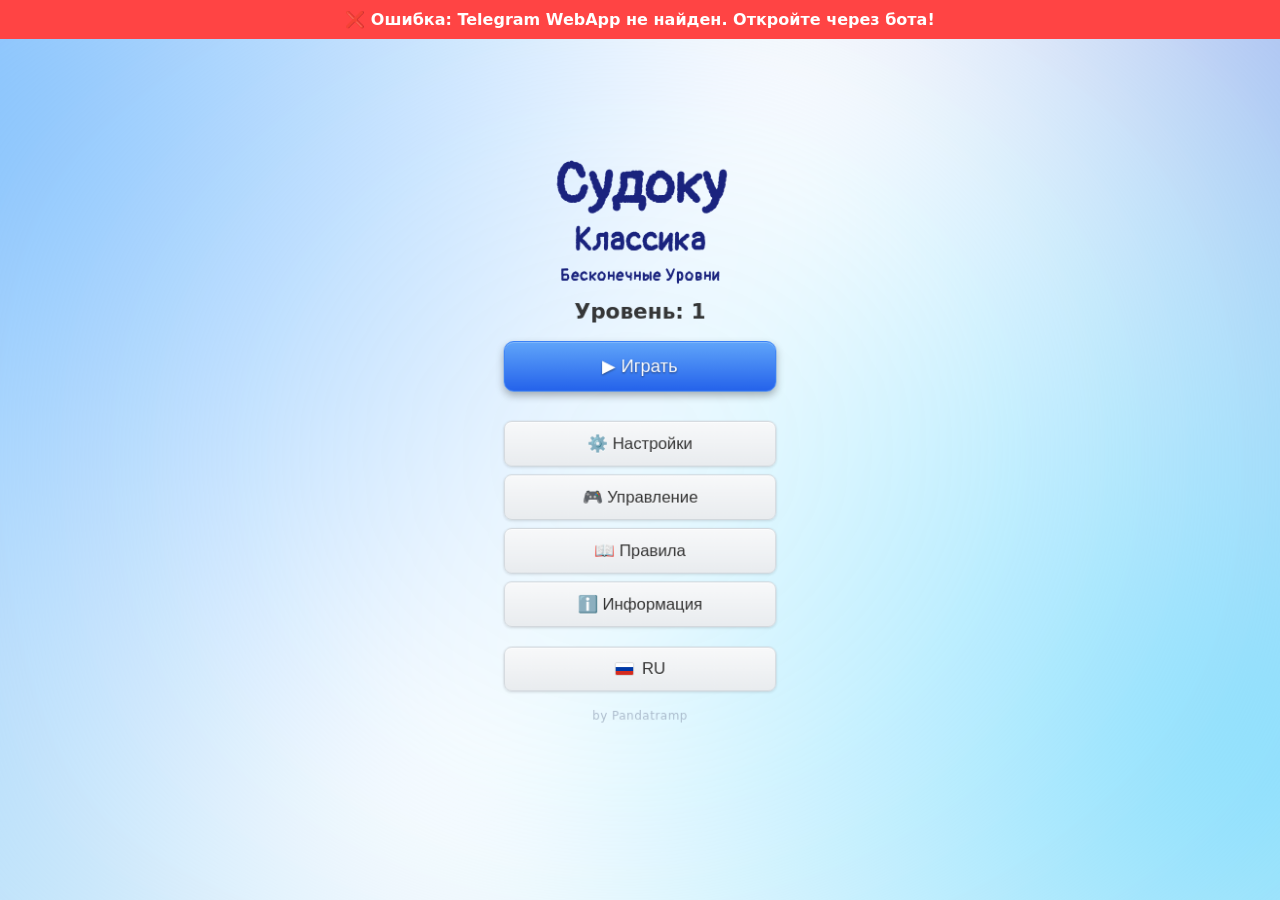
==== index.html @ 71ef5b9f "Фикс инвойса через дс5" ====
<!DOCTYPE html>
<html lang="ru">
<head>
    <meta charset="UTF-8">
    <meta name="viewport" content="width=device-width, initial-scale=1.0, maximum-scale=1.0, user-scalable=no, viewport-fit=cover">
    <meta name="description" content="Sudoku Game">
    <title>Судоку</title>
    <script src="https://telegram.org/js/telegram-web-app.js"></script>
    <script>
        (function() {
            try {
                const saved = localStorage.getItem('sudoku_settings');
                if (saved) {
                    const settings = JSON.parse(saved);
                    if (settings.darkTheme) document.body.classList.add('dark-theme');
                }
            } catch(e) {}
        })();
    </script>
    <link rel="manifest" href="manifest.json">
    <link rel="stylesheet" href="style.css">
    <link href="https://fonts.googleapis.com/css2?family=Pangolin&display=swap" rel="stylesheet">
</head>
<body>
    <script>
  // Простая проверка при загрузке
  setTimeout(function() {
    const hasWebApp = window.Telegram && window.Telegram.WebApp;
    const userId = hasWebApp ? window.Telegram.WebApp.initDataUnsafe?.user?.id : null;
    
    // Показываем статус вверху экрана
    const status = document.createElement('div');
    status.style.cssText = `
      position: fixed;
      top: 0;
      left: 0;
      right: 0;
      background: ${userId ? '#00cc44' : '#ff4444'};
      color: white;
      padding: 10px;
      text-align: center;
      z-index: 999999;
      font-weight: bold;
      font-size: 16px;
    `;
    status.textContent = userId 
      ? `✅ Telegram WebApp работает! ID: ${userId}` 
      : '❌ Ошибка: Telegram WebApp не найден. Откройте через бота!';
    document.body.appendChild(status);
    
    // Через 5 секунд убираем
    setTimeout(() => { status.style.display = 'none'; }, 5000);
  }, 1000);
</script>
    <div id="app">
        <div id="menu" class="screen hidden">
            <h1 data-i18n="menuTitle">Судоку</h1>
            <div class="subtitle" data-i18n="menuSubtitle">Классика</div>
            <span class="subtitle2" data-i18n="menuSubtitle2">Бесконечные уровни</span>
            <div class="menu-level-display">
                <span id="i18n-level-prefix" data-i18n="levelPrefix">Уровень:</span> <span id="menu-level">1</span>
            </div>
            <button id="btn-play" class="menu-primary-btn" data-i18n="btnPlay">▶ Играть</button>
            <button id="btn-continue-save" class="menu-primary-btn hidden" data-i18n="btnContinue">▶ Продолжить</button>
            <div class="menu-utils">
                <button id="btn-settings" class="secondary-btn" data-i18n="btnSettings">⚙️ Настройки</button>
                <button id="btn-controls" class="secondary-btn" data-i18n="btnControls">🎮 Управление</button>
                <button id="btn-rules" class="secondary-btn" data-i18n="btnRules">📖 Правила</button>
                <button id="btn-info" class="secondary-btn" data-i18n="btnInfo">ℹ️ Информация</button>
            </div>
            <button id="btn-lang-toggle" class="lang-btn"><span class="flag-icon">🇷🇺</span> RU</button>
            <div class="footer-credit">by Pandatramp</div>
        </div>

        <div id="game" class="screen hidden">
            <div class="top-bar">
                <div class="level-stats"><span>⏱ <span id="timer">00:00</span></span></div>
                <div class="level-display"><span data-i18n="levelPrefix">Уровень:</span> <span id="level-num">1</span></div>
                <button id="btn-home" class="icon-btn">☰</button>
            </div>
            <div class="game-area">
                <div id="board-container"><div id="board" class="board"></div></div>
            </div>
            <div class="controls-area">
                <div id="numpad" class="numpad">
                    <button data-num="1">1</button><button data-num="2">2</button><button data-num="3">3</button>
                    <button data-num="4">4</button><button data-num="5">5</button><button data-num="6">6</button>
                    <button data-num="7">7</button><button data-num="8">8</button><button data-num="9">9</button>
                    <button class="btn-erase" data-num="0"><img src="images/Eraser.png" alt="Erase"></button>
                </div>
                <div class="bottom-actions">
                    <button id="btn-notes" class="secondary-btn toggle-btn">📝 <span data-i18n="notesLabel">Заметки</span></button>
                    <button id="btn-hint" class="secondary-btn">💡 <span data-i18n="hintLabel">Помощь</span><span class="hint-counter-wrapper"> (<span id="hint-counter">3</span>)</span></button>
                    <button id="btn-undo" class="secondary-btn">↩️ <span data-i18n="undoLabel">Отмена</span></button>
                </div>
            </div>
        </div>

        <div id="win-screen" class="screen overlay hidden">
            <div class="modal">
                <div class="win-header"><div class="win-emoji">🎉</div><h2 data-i18n="winTitle">Уровень пройден!</h2></div>
                <p><span data-i18n="winTime">Время:</span> <span id="win-time">00:00</span></p>
                <button id="btn-next" class="primary-btn" style="width:100%" data-i18n="winNext">Следующий уровень</button>
            </div>
        </div>

        <div id="pause-modal" class="modal-overlay overlay hidden">
            <div class="pause-menu slide-in">
                <h2 data-i18n="pauseTitle">Пауза</h2>
                <button id="btn-continue" class="primary-btn" data-i18n="pauseContinue">▶ Продолжить</button>
                <button id="btn-restart" class="secondary-btn" data-i18n="pauseRestart">🔄 Перезагрузить уровень</button>
                <div class="pause-divider"></div>
                <button id="btn-settings-pause" class="secondary-btn" data-i18n="pauseSettings">⚙️ Настройки</button>
                <button id="btn-controls-pause" class="secondary-btn" data-i18n="pauseControls">🎮 Управление</button>
                <button id="btn-rules-pause" class="secondary-btn" data-i18n="pauseRules">📖 Правила</button>
                <button id="btn-info-pause" class="secondary-btn" data-i18n="pauseInfo">ℹ️ Информация</button>
                <div class="pause-divider"></div>
                <button id="btn-exit-menu" class="secondary-btn" data-i18n="pauseExit">🚪 На стартовый экран</button>
            </div>
        </div>

        <div id="settings-modal" class="modal-overlay overlay hidden">
            <div class="pause-menu slide-in">
                <h2 data-i18n="settingsTitle">⚙️ Настройки</h2>
                <div class="setting-item"><span class="setting-label" data-i18n="settingMusic">🎵 Музыка</span><label class="toggle-switch"><input type="checkbox" id="toggle-music" checked><span class="slider"></span></label></div>
                <div class="volume-row"><input type="range" id="volume-slider" min="0" max="1" step="0.1" value="0.5"></div>
                <div class="setting-item"><span class="setting-label" data-i18n="settingSFX">🔊 Звуки</span><label class="toggle-switch"><input type="checkbox" id="toggle-sfx" checked><span class="slider"></span></label></div>
                <div class="volume-row"><input type="range" id="sfx-volume-slider" min="0" max="1" step="0.1" value="0.5"></div>
                <div class="setting-item"><span class="setting-label" data-i18n="settingHighlight">✨ Подсветка</span><label class="toggle-switch"><input type="checkbox" id="toggle-highlight" checked><span class="slider"></span></label></div>
                <div class="setting-item"><span class="setting-label" data-i18n="settingDark">🌙 Тёмная тема</span><label class="toggle-switch"><input type="checkbox" id="toggle-dark-theme"><span class="slider"></span></label></div>
                <button id="btn-settings-back" class="primary-btn" data-i18n="settingDone">✓ Готово</button>
            </div>
        </div>

        <div id="rules-modal" class="modal-overlay overlay hidden">
            <div class="pause-menu slide-in">
                <h2 data-i18n="rulesTitle">📖 Правила</h2>
                <div class="info-content" id="rules-content"></div>
                <button id="btn-rules-back" class="primary-btn" data-i18n="rulesBack">⬅ В меню</button>
            </div>
        </div>

        <div id="info-modal" class="modal-overlay overlay hidden">
            <div class="pause-menu slide-in">
                <h2 data-i18n="infoTitle">ℹ️ Информация</h2>
                <div class="info-content" id="info-content"></div>
                <button id="btn-info-back" class="primary-btn" data-i18n="infoBack">⬅ В меню</button>
            </div>
        </div>

        <div id="controls-modal" class="modal-overlay overlay hidden">
            <div class="controls-box-image slide-in">
                <h2 data-i18n="controlsTitle">🎮 Управление</h2>
                <iframe id="controls-iframe" src="controls.html"></iframe>
                <button id="btn-controls-back" class="primary-btn" data-i18n="controlsBack">⬅ В меню</button>
            </div>
        </div>

        <div id="restart-confirm-modal" class="modal-overlay overlay hidden">
            <div class="modal slide-in">
                <h2 data-i18n="restartTitle">Перезапуск уровня</h2>
                <p class="modal-text" data-i18n="restartText">Начать уровень заново?<br>Весь текущий прогресс и заметки будут потеряны.</p>
                <div class="restart-actions">
                    <button id="btn-restart-yes" class="secondary-btn" data-i18n="restartYes">🔄 Да</button>
                    <button id="btn-restart-no" class="secondary-btn" data-i18n="restartNo">❌ Нет</button>
                </div>
            </div>
        </div>

        <div id="hint-confirm-modal" class="modal-overlay overlay hidden">
            <div class="modal slide-in">
                <h2 data-i18n="hintTitle">Помощь</h2>
                <p class="modal-text" data-i18n="hintText">Использовать одну подсказку?<br>Осталось: <span id="hint-modal-counter">3</span></p>
                <div class="restart-actions">
                    <button id="btn-hint-yes" class="secondary-btn" data-i18n="hintYes">✅ Да</button>
                    <button id="btn-hint-no" class="secondary-btn" data-i18n="hintNo">❌ Нет</button>
                </div>
            </div>
        </div>

        <div id="hint-buy-modal" class="modal-overlay hidden">
            <div class="modal slide-in">
                <h2 data-i18n="hintBuyTitle">Подсказка за звезду</h2>
                <p class="modal-text" data-i18n="hintBuyText">Бесплатные подсказки закончились.<br>Купить одну подсказку за 1⭐?</p>
                <div class="restart-actions">
                <button id="btn-hint-buy-yes" class="secondary-btn" data-i18n="hintBuyYes">✅ Купить за 1⭐</button>
                <button id="btn-hint-buy-no" class="secondary-btn" data-i18n="hintBuyNo">❌ Нет</button>
                </div>
            </div>
        </div>

        <div id="hint-ad-confirm-modal" class="modal-overlay overlay hidden">
            <div class="modal slide-in">
                <h2 data-i18n="hintAdTitle">Подсказка за рекламу</h2>
                <p class="modal-text" data-i18n="hintAdText">У вас не осталось подсказок.<br>Добавить подсказку за просмотр рекламы?</p>
                <div class="restart-actions">
                    <button id="btn-hint-ad-yes" class="secondary-btn" data-i18n="hintAdYes">✅ Да</button>
                    <button id="btn-hint-ad-no" class="secondary-btn" data-i18n="hintAdNo">❌ Нет</button>
                </div>
            </div>
        </div>

        <!-- ✅ Скрытое окно отладки уровня (обновлённое) -->
        <div id="debug-level-modal" class="modal-overlay overlay hidden">
            <div class="modal slide-in">
                <h2 data-i18n="debugTitle">Переход на уровень</h2>
                <div class="debug-controls">
                    <button type="button" id="debug-minus" class="debug-arrow secondary-btn">−</button>
                    <input type="number" id="debug-level-input" class="debug-input" min="1">
                    <button type="button" id="debug-plus" class="debug-arrow secondary-btn">+</button>
                </div>
                <div class="debug-actions">
                    <button id="debug-level-go" class="secondary-btn" data-i18n="debugGo">✅ Перейти</button>
                    <button id="debug-level-cancel" class="secondary-btn" data-i18n="debugCancel">❌ Отмена</button>
                </div>
            </div>
        </div>
    </div>
    <script src="js/sudoku.js"></script>
    <script src="js/tg-sdk.js"></script>
    <script src="js/game.js"></script>
</body>
</html>
---- style.css ----
/* ================================================================
   SUDOKU MASTER - STYLESHEET
   ================================================================ */
#app { visibility: hidden; }
body.loaded #app { visibility: visible; }

:root {
  --bg: #f5f7fa; --board-bg: #fff; --border: #888; --box-border: #333;
  --cell-bg: #fff; --cell-hover: #e0e7ff; --selected: #bbdefb;
  --given: #1a237e; --user: #0055cc; --note: #666;
  --btn: #2196f3; --btn-hover: #1976d2; --text: #222;
  --safe-area-top: env(safe-area-inset-top, 0px); --safe-area-bottom: env(safe-area-inset-bottom, 0px);
  --safe-area-left: env(safe-area-inset-left, 0px); --safe-area-right: env(safe-area-inset-right, 0px);
  --hl-row: #e3f2fd; --hl-col: #e3f2fd; --hl-box: #e3f2fd; --hl-num: #bbdefb;
}
body.dark-theme {
  --bg: #1a1a2e; --board-bg: #16213e; --border: #555; --box-border: #888;
  --cell-bg: #0f3460; --cell-hover: #1a4a7a; --selected: #1a5f7a;
  --given: #4fc3f7; --user: #81d4fa; --note: #90a4ae; --text: #e0e0e0;
  --hl-row: #0a192f; --hl-col: #0a192f; --hl-box: #0a192f; --hl-num: #2563eb;
}
* { box-sizing: border-box; margin: 0; padding: 0; -webkit-tap-highlight-color: transparent; touch-action: manipulation; }
html { height: 100%; min-height: 100vh; min-height: 100dvh; width: 100%; max-width: 100%; overflow-x: hidden; }
body { height: 100%; min-height: 100vh; min-height: 100dvh; width: 100%; max-width: 100%; overflow: hidden; font-family: system-ui, -apple-system, sans-serif; background: var(--bg); color: var(--text); transition: background 0.3s ease, color 0.3s ease; margin: 0; position: relative; }
#app { height: 100%; min-height: 100vh; min-height: 100dvh; width: 100%; max-width: 100%; position: relative; z-index: 0; overflow: hidden; padding-top: var(--safe-area-top); padding-bottom: var(--safe-area-bottom); padding-left: var(--safe-area-left); padding-right: var(--safe-area-right); background-color: var(--bg); }
#app::before { content: ""; position: fixed; top: -20%; left: -20%; width: 140%; height: 140%; z-index: -1; pointer-events: none; background: radial-gradient(circle at 10% 20%, rgba(30, 144, 255, 0.55) 0%, transparent 45%), radial-gradient(circle at 85% 75%, rgba(0, 191, 255, 0.45) 0%, transparent 45%), radial-gradient(circle at 50% 50%, rgba(255, 255, 255, 1) 0%, rgba(255, 255, 255, 0.9) 35%, transparent 75%), radial-gradient(circle at 90% 15%, rgba(65, 105, 225, 0.45) 0%, transparent 40%), radial-gradient(circle at 15% 85%, rgba(135, 206, 250, 0.55) 0%, transparent 45%); filter: blur(80px); animation: waveMove 20s infinite alternate ease-in-out; }
body.dark-theme #app::before { background: radial-gradient(circle at 10% 10%, rgba(30, 58, 138, 0.9) 0%, transparent 40%), radial-gradient(circle at 90% 90%, rgba(15, 23, 42, 0.95) 0%, transparent 40%), radial-gradient(circle at 60% 40%, rgba(5, 10, 30, 0.95) 0%, transparent 50%), radial-gradient(circle at 90% 10%, rgba(23, 37, 84, 0.9) 0%, transparent 40%), radial-gradient(circle at 15% 90%, rgba(29, 78, 216, 0.85) 0%, transparent 40%); filter: blur(80px); opacity: 0.95; }
@keyframes waveMove { 0% { transform: scale(1) rotate(0deg); } 100% { transform: scale(1.1) rotate(2deg); } }
@keyframes slideIn { from { opacity: 0; transform: translateY(20px) scale(0.95); } to { opacity: 1; transform: translateY(0) scale(1); } }

@keyframes cellBlinkOverlay {
  0%, 100% { background-color: rgba(255, 245, 157, 0); }
  50% { background-color: rgba(255, 245, 157, 0.85); }
}
.cell.blink-cell::after {
  content: '';
  position: absolute;
  inset: 0;
  z-index: 50;
  pointer-events: none;
  background-color: transparent;
  animation: cellBlinkOverlay 0.5s ease 3 !important;
}

.screen { position: absolute; inset: 0; padding: 0; width: 100%; height: 100%; overflow: hidden; }
.hidden { display: none !important; }
.overlay { background: rgba(0,0,0,0.65); z-index: 100; }
.screen.overlay { position: fixed; }

#menu { position: absolute; inset: 0; display: flex; justify-content: center; align-items: center; overflow: hidden; padding: 0; margin: 0; text-align: center; }
#menu-content { display: flex; flex-direction: column; align-items: center; justify-content: center; gap: 12px; padding: 24px; width: 100%; height: 100%; max-width: 100%; box-sizing: border-box; transform-origin: center center; will-change: transform; transition: transform 0.2s cubic-bezier(0.4, 0, 0.2, 1); }
#game { position: absolute; inset: 0; display: flex; justify-content: center; align-items: center; overflow: hidden; padding: 0; }
#game-content { display: flex; flex-direction: column; align-items: center; gap: 14px; padding: 12px; width: 100%; max-width: 100%; box-sizing: border-box; transform-origin: center center; will-change: transform; transition: transform 0.2s cubic-bezier(0.4, 0, 0.2, 1); }

.top-bar { width: 100%; max-width: 500px; display: grid; grid-template-columns: 1fr auto 1fr; align-items: center; padding: 8px 16px; flex-shrink: 0; }
.level-stats { font-weight: bold; font-size: 1.1rem; white-space: nowrap; justify-self: start; }
.level-display { font-size: 1.3rem; font-weight: 700; color: var(--text); justify-self: center; text-align: center; }
.icon-btn { justify-self: end; background: none; border: none; font-size: 1.6rem; cursor: pointer; padding: 4px; border-radius: 4px; transition: background 0.2s; flex-shrink: 0; line-height: 1; color: var(--text); }
.icon-btn:active { background: #ddd; }
.game-area { display: flex; align-items: center; justify-content: center; width: 100%; max-width: 500px; padding: 0 10px; min-height: auto; }
#board-container { width: 100%; display: flex; align-items: center; justify-content: center; }
.board { display: grid; grid-template-columns: repeat(9, 1fr); grid-template-rows: repeat(9, 1fr); gap: 0; background: var(--box-border); border: 2px solid var(--box-border); border-radius: 4px; overflow: hidden; width: 100%; height: auto; max-width: 100%; max-height: 100%; aspect-ratio: 1 / 1; margin: 0; padding: 0; }
.cell { background: var(--cell-bg); display: flex; align-items: center; justify-content: center; font-size: clamp(1rem, 4.2vw, 1.6rem); font-weight: 500; cursor: pointer; user-select: none; line-height: 1; position: relative; overflow: hidden; border: none; margin: 0; padding: 0; width: 100%; height: 100%; transition: background 0.2s ease; z-index: 1; }
.cell { border-right: 1px solid var(--border); border-bottom: 1px solid var(--border); }
.cell:nth-child(9n) { border-right: none; }
.cell:nth-child(n+73) { border-bottom: none; }
.cell.box-border-right { border-right: 2px solid var(--box-border); }
.cell.box-border-bottom { border-bottom: 2px solid var(--box-border); }
.cell:nth-child(9n).box-border-right { border-right: none; }
.cell:nth-child(n+73).box-border-bottom { border-bottom: none; }
.cell.hl-row { background: var(--hl-row); }
.cell.hl-col { background: var(--hl-col); }
.cell.hl-box { background: var(--hl-box); }
.cell.hl-num { background: var(--hl-num) !important; font-weight: 700; z-index: 3; }
.cell.selected { background: var(--selected) !important; z-index: 10; }
.cell.given { color: var(--given); font-weight: 700; }
.cell.user { color: var(--user); }
.cell.error { background: #ffcdd2 !important; color: #c62828 !important; z-index: 5; }
body.dark-theme .cell.error { background: #b71c1c !important; color: #ffcdd2 !important; }

.notes-grid { position: absolute; inset: 0; display: grid; grid-template-columns: repeat(3, 1fr); grid-template-rows: repeat(3, 1fr); width: 100%; height: 100%; gap: 0; pointer-events: none; z-index: 5; }
.note-item { display: flex; align-items: center; justify-content: center; font-size: 0.6em; line-height: 0.8; color: var(--note); font-weight: 500; padding: 0; user-select: none; overflow: hidden; pointer-events: none; }

.controls-area { width: 100%; max-width: 500px; flex-shrink: 0; padding: 0 10px; background: transparent; z-index: 20; display: flex; flex-direction: column; gap: 8px; }
.numpad { display: grid; grid-template-columns: repeat(5, 1fr); gap: 6px; width: 100%; margin-bottom: 0; }
.numpad button { aspect-ratio: 1; font-size: clamp(1.2rem, 3vw, 2rem); border: 1px solid #ccc; background: #fff; border-radius: 10px; cursor: pointer; font-weight: 600; padding: 0; display: flex; align-items: center; justify-content: center; width: 100%; height: 100%; outline: none; }
.numpad button:active { background: #e0e0e0; transform: scale(0.95); }
.btn-erase img { height: 0.85em; width: auto; object-fit: contain; opacity: 0.6; transition: opacity 0.2s; }
.btn-erase:active img { opacity: 1; }
.btn-erase { background: #f0f0f0; }

.bottom-actions { display: flex; flex-direction: row; gap: 5px; width: 100%; flex-wrap: nowrap; }
.bottom-actions .secondary-btn { flex: 1; height: 56px; line-height: 56px; text-align: center; padding: 0 3px; font-size: clamp(0.9rem, 2.2vw, 1.05rem); font-weight: 500; margin: 0; min-width: 0; white-space: nowrap; border-radius: 8px; }

#menu h1 { font-size: 3.5rem; margin-bottom: 0px; line-height: 1; color: var(--given); }
#menu .subtitle { font-size: 2rem; margin-bottom: 0px; line-height: 1; color: var(--given); font-weight: 700; letter-spacing: 1px; }
#menu .subtitle2 { font-size: 1rem; margin-bottom: 0px; line-height: 1; color: var(--given); font-weight: 700; letter-spacing: 1px; }
.menu-level-display { font-size: 1.35rem; font-weight: 600; color: var(--text); margin-top: 4px; margin-bottom: 0px; opacity: 0.9; }
.menu-primary-btn { width: 100%; max-width: 280px; padding: 14px 28px; font-size: 1.15rem; font-weight: 400; cursor: pointer; margin: 6px 0; outline: none; transition: all 0.15s ease; }
.menu-primary-btn.hidden { display: none; }
.menu-utils { display: flex; flex-direction: column; gap: 8px; width: 100%; max-width: 280px; margin-top: 12px; }
.menu-utils .secondary-btn { width: 100%; margin: 0; }

.lang-btn {
  display: inline-flex !important;
  align-items: center;
  justify-content: center;
  gap: 8px;
  white-space: nowrap;
  outline: none;
  cursor: pointer;
  transition: all 0.15s ease !important;
  width: 100%;
  max-width: 280px !important;
  margin: 8px auto 0;
  font-weight: 500;
  font-size: 1.05rem;
  padding: 12px 24px;
  border-radius: 8px;
  border: none;
}
.flag-icon { width: 20px; height: auto; display: inline-block; vertical-align: middle; border: 1px solid rgba(0,0,0,0.1); border-radius: 2px; }

#menu h1, #menu .subtitle, .subtitle2 { font-family: 'Pangolin', cursive, sans-serif; font-weight: 700; }
.footer-credit { margin-top: 16px; font-size: 0.75rem; color: #94a3b8; font-weight: 500; letter-spacing: 0.5px; opacity: 0.7; user-select: none; }

.primary-btn, .secondary-btn { padding: 12px 24px; font-size: 1.05rem; border: none; border-radius: 8px; cursor: pointer; margin: 8px; min-width: 100px; outline: none; transition: all 0.2s ease; }
.primary-btn { background: var(--btn); color: #fff; }
.primary-btn:active { background: var(--btn-hover); }

.toggle-btn.active { background: var(--btn); color: #fff; }

.modal-overlay { position: fixed; inset: 0; background: rgba(0,0,0,0.65); display: flex; align-items: center; justify-content: center; z-index: 200; padding: 16px; backdrop-filter: blur(4px); opacity: 0; transition: opacity 0.3s ease; width: 100%; max-width: 100%; box-sizing: border-box; }
.modal-overlay:not(.hidden) { opacity: 1; }
#pause-modal { z-index: 200; }
#settings-modal { z-index: 500 !important; }
#info-modal, #rules-modal, #controls-modal { z-index: 400; overflow: hidden; }
#restart-confirm-modal, #hint-confirm-modal, #hint-buy-modal, #hint-ad-confirm-modal { z-index: 450; }

#win-screen { z-index: 300; display: flex; align-items: center; justify-content: center; }
#btn-next { margin: 8px 0 !important; }

.pause-menu { background: #fff; padding: 24px; border-radius: 16px; width: 90%; max-width: 360px; display: flex; flex-direction: column; gap: 10px; box-shadow: 0 8px 24px rgba(0,0,0,0.3); transform: scale(0.9); transition: transform 0.3s ease; box-sizing: border-box; }
.modal-overlay:not(.hidden) .pause-menu { transform: scale(1); }
.pause-menu.slide-in { animation: slideIn 0.3s ease forwards; }
.pause-menu h2 { margin: 0 0 8px; text-align: center; color: var(--given); }
.pause-menu button { width: 100%; margin: 0; }
.pause-divider { width: 100% !important; height: 2px !important; min-height: 2px; margin: 8px 0; background: rgba(0, 0, 0, 0.15) !important; border: none !important; opacity: 1 !important; flex-shrink: 0; transform: translateZ(0); }

.setting-item { display: flex; justify-content: space-between; align-items: center; padding: 10px 0; border-bottom: none; }
.toggle-row { justify-content: space-between; }
.volume-row { justify-content: center; padding: 5px 0; }
.setting-label { font-size: 1rem; font-weight: 500; color: var(--text); }
.toggle-switch { position: relative; display: inline-block; width: 52px; height: 28px; flex-shrink: 0; }
.toggle-switch input { opacity: 0; width: 0; height: 0; }
.slider { position: absolute; cursor: pointer; top: 0; left: 0; right: 0; bottom: 0; background-color: #ccc; transition: 0.3s; border-radius: 28px; }
.slider:before { position: absolute; content: ""; height: 20px; width: 20px; left: 4px; bottom: 4px; background-color: white; transition: 0.3s; border-radius: 50%; box-shadow: 0 2px 4px rgba(0,0,0,0.2); }
input:checked + .slider { background-color: var(--btn); }
input:checked + .slider:before { transform: translateX(24px); }
.volume-row input[type="range"] { width: 100%; height: 6px; border-radius: 5px; background: #d1d5db; outline: none; cursor: pointer; appearance: none; -webkit-appearance: none; }
.volume-row input[type="range"]::-webkit-slider-thumb { -webkit-appearance: none; appearance: none; width: 18px; height: 18px; border-radius: 50%; background: var(--btn); cursor: pointer; box-shadow: 0 2px 4px rgba(0,0,0,0.2); }
.volume-row input[type="range"]::-moz-range-thumb { width: 18px; height: 18px; border-radius: 50%; background: var(--btn); cursor: pointer; border: none; }

.info-content { background: #f8f9fa; padding: 16px; border-radius: 8px; font-size: 0.95rem; line-height: 1.5; color: #444; margin: 8px 0; text-align: left; }
.restart-actions { display: flex; gap: 10px; width: 100%; margin-top: 8px; }
.restart-actions button { flex: 1; margin: 0; }
.modal { background: #fff; padding: 24px; border-radius: 12px; text-align: center; width: 90%; max-width: 360px; box-shadow: 0 4px 12px rgba(0,0,0,0.2); box-sizing: border-box; }
.modal h2 { margin-bottom: 12px; }

#hint-confirm-modal .modal h2, #restart-confirm-modal .modal h2, #hint-ad-confirm-modal .modal h2 { color: var(--given); }
#hint-ad-confirm-modal .modal h2 { font-size: 1.4rem !important; }
.modal p { margin: 6px 0; }

.win-header { display: flex; flex-direction: column; align-items: center; justify-content: center; margin-bottom: 8px; }
.win-emoji { font-size: 3.5rem; line-height: 1; margin-bottom: 4px; }
.win-header h2 { margin: 0; text-align: center; line-height: 1.2; }

#controls-content { width: 100%; height: 100%; display: flex; align-items: center; justify-content: center; transform-origin: center center; will-change: transform; transition: transform 0.2s cubic-bezier(0.4, 0, 0.2, 1); pointer-events: none; }
#controls-modal { padding: 50px 20px !important; align-items: center !important; justify-content: center !important; overflow: hidden !important; }
#controls-modal .controls-box-image { background: var(--bg); border-radius: 20px; padding: 20px 30px; text-align: center; box-shadow: 0 8px 32px rgba(0,0,0,0.4); box-sizing: border-box; margin: 0 auto; max-height: calc(100vh - 100px); overflow: hidden !important; pointer-events: auto; }
#controls-modal .controls-box-image h2 { margin: 0 0 20px 0; text-align: center; color: var(--given); font-size: 1.8rem; }
#controls-modal .controls-box-image iframe { border: none; background: transparent; display: block; margin: 0 auto; }
#controls-modal .controls-box-image .primary-btn { margin-top: 20px; }
body.dark-theme #controls-modal .controls-box-image { background: #16213e; }
body.dark-theme #controls-modal .controls-box-image h2 { color: #4fc3f7; }

@media (min-width: 1100px) {
    #controls-modal .controls-box-image { max-width: 750px; padding: 20px 40px; }
    #controls-modal .controls-box-image iframe { transform: scale(0.5); width: 1323px; height: 758px; max-width: none; margin-left: -325px; margin-top: -200px; margin-bottom: -190px; border-radius: 20px; }
}
@media (min-width: 600px) and (max-width: 1099px) {
    #controls-modal { padding: 40px 15px !important; }
    #controls-modal .controls-box-image { padding: 15px 25px; max-width: 95%; max-height: calc(100vh - 80px); pointer-events: auto; }
    #controls-modal .controls-box-image h2 { font-size: 1.4rem; margin-bottom: 15px; }
    #controls-modal .controls-box-image iframe { transform: scale(0.55); width: 1323px; height: 758px; max-width: none; }
    #controls-modal .controls-box-image .primary-btn { margin-top: 15px; }
}
@media (max-width: 599px) {
    #controls-modal { padding: 30px 10px !important; }
    #controls-modal .controls-box-image { padding: 12px 20px; max-width: 95%; max-height: calc(100vh - 60px); pointer-events: auto; }
    #controls-modal .controls-box-image h2 { font-size: 1.2rem; margin-bottom: 10px; }
    #controls-modal .controls-box-image iframe { transform: scale(0.45); width: 1323px; height: 758px; max-width: none; }
    #controls-modal .controls-box-image .primary-btn { margin-top: 10px; padding: 8px 16px; font-size: 0.9rem; }
    body:not(.dark-theme) #app::before {
      background: radial-gradient(circle at 50% 50%, rgba(255, 255, 255, 1) 0%, rgba(255, 255, 255, 0.98) 30%, rgba(30, 144, 255, 0.15) 65%, transparent 100%),
                  radial-gradient(circle at 10% 20%, rgba(30, 144, 255, 0.25) 0%, transparent 45%),
                  radial-gradient(circle at 85% 75%, rgba(0, 191, 255, 0.2) 0%, transparent 45%) !important;
      animation: waveMove 20s infinite alternate ease-in-out;
    }
}

html[lang="ru"] body:not(.dark-theme) .controls-box-image .light-ru-img { display: block; }
html[lang="en"] body:not(.dark-theme) .controls-box-image .light-en-img { display: block; }
html[lang="ru"] body.dark-theme .controls-box-image .dark-ru-img { display: block; }
html[lang="en"] body.dark-theme .controls-box-image .dark-en-img { display: block; }
.controls-placeholder { display: none; background: #f8f9fa; border: 2px dashed #ccc; border-radius: 12px; padding: 40px 20px; color: #666; margin: 10px 0; }
.controls-box-image img[src=""], .controls-box-image img:not([src]) { display: none !important; }
#hint-confirm-modal .modal-text, #restart-confirm-modal .modal-text, #hint-confirm-modal p, #restart-confirm-modal p { text-align: center; }

body.dark-theme .info-content { background: #0f3460; color: #e0e0e0; }
body.dark-theme .pause-menu { background: #16213e; color: #e0e0e0; }
body.dark-theme .pause-menu h2 { color: #4fc3f7; }
body.dark-theme .modal { background: #16213e; color: #e0e0e0; }
body.dark-theme .pause-divider { background: rgba(255, 255, 255, 0.3) !important; }
body.dark-theme .menu-level-display { color: #e0e0e0; }
body.dark-theme .icon-btn { color: #fff; }
body.dark-theme .icon-btn:active { background: #1a4a7a; }
body.dark-theme .numpad button { background: #2a3b55; color: #d0e0ff; border: 1px solid #4a6b8a; }
body.dark-theme .numpad button:active { background: #3a5a7a; }
body.dark-theme .controls-box-image { background: #16213e; }
body.dark-theme .controls-box-image h2 { color: #4fc3f7; }
body.dark-theme .controls-placeholder { background: #0d2538; border-color: #1a4a7a; color: #90a4ae; }
body.dark-theme .volume-row input[type="range"] { background: #2a3b55; }
body.dark-theme .volume-row input[type="range"]::-webkit-slider-thumb { background: #4fc3f7; }
body.dark-theme .volume-row input[type="range"]::-moz-range-thumb { background: #4fc3f7; }

@media (max-width: 1100px) { #btn-controls, #btn-controls-pause { display: none !important; } }

@media (min-width: 600px) and (max-width: 1100px) {
  #menu h1 { font-size: 5rem !important; margin-bottom: -2px !important; transform: none !important; }
  #menu .subtitle { font-size: 3rem !important; }
  .menu-level-display { font-size: 1.8rem !important; margin-bottom: 24px !important; }
  .menu-primary-btn { max-width: 400px !important; padding: 20px 40px !important; font-size: 1.6rem !important; margin: 10px 0 !important; }
  .menu-utils { max-width: 400px !important; gap: 12px !important; margin-top: 20px !important; }
  .lang-btn { max-width: 400px !important; padding: 16px 24px !important; font-size: 1.3rem !important; margin-top: 16px !important; }
  .footer-credit { font-size: 1rem !important; margin-top: 24px !important; }
  #game-content { gap: 20px !important; padding: 20px !important; }
  #game-content .top-bar { max-width: min(85vw, 700px) !important; padding: 12px 20px !important; }
  #game-content .level-stats { font-size: 1.4rem !important; }
  #game-content .level-display { font-size: 1.6rem !important; }
  #game-content .icon-btn { font-size: 2rem !important; padding: 8px !important; }
  #game-content .game-area { max-width: min(85vw, 700px) !important; padding: 0 15px !important; }
  #game-content .board { width: 100% !important; }
  #game-content .cell { font-size: clamp(1.6rem, 5vw, 2.2rem) !important; }
  .note-item { font-size: 0.55em !important; }
  #game-content .controls-area { max-width: min(85vw, 700px) !important; gap: 12px !important; }
  #game-content .numpad { gap: 10px !important; }
  #game-content .numpad button { font-size: 2rem !important; border-radius: 14px !important; }
  .btn-erase img { height: 1.2em !important; }
  #game-content .bottom-actions { gap: 10px !important; }
  .pause-menu { max-width: 500px !important; padding: 32px !important; gap: 16px !important; }
  .pause-menu h2 { font-size: 2rem !important; margin-bottom: 16px !important; }
  .pause-menu button { padding: 16px 24px !important; font-size: 1.3rem !important; margin: 4px 0 !important; }
  .pause-divider { margin: 12px 0 !important; }
  .setting-item { padding: 14px 0 !important; }
  .setting-label { font-size: 1.3rem !important; }
  .toggle-switch { width: 70px !important; height: 36px !important; }
  .slider:before { height: 26px !important; width: 26px !important; left: 5px !important; bottom: 5px !important; }
  input:checked + .slider:before { transform: translateX(34px) !important; }
  .volume-row input[type="range"] { height: 8px !important; }
  .volume-row input[type="range"]::-webkit-slider-thumb { width: 24px !important; height: 24px !important; }
  .info-content { padding: 20px !important; font-size: 1.2rem !important; line-height: 1.6 !important; margin: 12px 0 !important; }
  .modal { max-width: 500px !important; padding: 32px !important; }
  .modal h2 { font-size: 2rem !important; margin-bottom: 16px !important; }
  .modal p { font-size: 1.3rem !important; }
  .win-emoji { font-size: 5rem !important; }
  #btn-next { padding: 16px 24px !important; font-size: 1.3rem !important; }
  .modal .modal-text { font-size: 1.2rem !important; margin: 12px 0 !important; }
  .restart-actions button { padding: 14px 20px !important; font-size: 1.2rem !important; }
  .controls-box-image { max-width: 800px !important; padding: 24px !important; }
  .controls-box-image h2 { font-size: 2rem !important; margin-bottom: 20px !important; }
  .controls-keyboard-image { margin-bottom: 20px !important; }
  #btn-controls-back { padding: 16px 24px !important; font-size: 1.3rem !important; }
}

@media (min-width: 1101px) {
  .level-stats { font-size: 1.32rem; }
  #settings-modal .pause-menu { max-width: 350px; padding: 18px 16px; }
  #rules-modal .pause-menu { max-width: 432px; overflow: visible !important; max-height: none !important; padding: 14px 16px !important; gap: 6px !important; }
  #info-modal .pause-menu { max-width: 432px; overflow: visible !important; max-height: none !important; padding: 24px !important; }
  #info-modal .info-content, #rules-modal .info-content { width: 100%; margin: 8px auto !important; box-sizing: border-box; font-size: 0.9rem; line-height: 1.4; }
  #settings-modal .pause-menu h2, #controls-modal .controls-box-image h2, #rules-modal .pause-menu h2, #info-modal .pause-menu h2 { font-size: 1.9rem; }
  .modal { max-width: 360px; padding: 28px 26px; gap: 12px; max-height: 85vh; overflow: hidden; }
  .modal h2 { font-size: 1.9rem; margin-bottom: 14px; }
  .pause-divider { margin: 8px 0; }
  .setting-label { font-size: 1.12rem; }
  .info-content { padding: 18px; line-height: 1.55; }
  .modal-overlay { padding: 20px; }
  #menu h1 { margin-top: 100px; }
  .footer-credit { margin-top: 6px; margin-bottom: 120px; }
}
@media (max-width: 360px) { .numpad button { font-size: 1.2rem; } .controls-box-image { padding: 15px; } }

@supports (-webkit-touch-callout: none) {
html, body, #app { width: -webkit-fill-available; max-width: -webkit-fill-available; height: -webkit-fill-available; min-height: -webkit-fill-available; }
}

#menu-content, #menu h1, #menu .subtitle, .subtitle2, .menu-primary-btn, .menu-utils button, .lang-btn, .footer-credit {
  -webkit-font-smoothing: antialiased; -moz-osx-font-smoothing: grayscale; text-rendering: optimizeLegibility; backface-visibility: hidden; transform: translateZ(0);
}

#btn-hint {
  display: inline-flex !important;
  align-items: center !important;
  justify-content: center !important;
  line-height: 1 !important;
  gap: 3px !important;
  flex-wrap: nowrap !important;
}
#btn-hint > span, 
#btn-hint > .hint-counter-wrapper {
  display: inline-block !important;
  vertical-align: middle !important;
  line-height: 1 !important;
  margin: 0 !important;
  padding: 0 !important;
}
.hint-counter-wrapper {
  white-space: nowrap !important;
}

@media (max-width: 1100px) {
  .modal-overlay {
    overflow-y: auto !important;
    max-height: 100vh !important;
    padding: 16px 8px !important;
    -webkit-overflow-scrolling: touch !important;
    overscroll-behavior: contain !important;
  }
  .modal-overlay::-webkit-scrollbar { display: none !important; width: 0 !important; }
  .modal-overlay { scrollbar-width: none !important; -ms-overflow-style: none !important; }
  
  .modal, .pause-menu, .controls-box-image {
    max-height: none !important;
    margin: 12px auto !important;
  }
  
  #info-modal, #rules-modal, #controls-modal {
    overflow: visible !important;
  }
}

/* ✅ Скрытие стандартных стрелок input[type=number] */
input[type=number]::-webkit-outer-spin-button,
input[type=number]::-webkit-inner-spin-button { -webkit-appearance: none; margin: 0; }
input[type=number] { -moz-appearance: textfield; appearance: textfield; }

/* ✅ Контейнер поля и кнопок +/- */
.debug-controls { display: flex; align-items: center; justify-content: center; gap: 8px; margin: 12px 0; }
.debug-arrow { padding: 8px 14px; font-size: 1.2rem; min-width: auto; cursor: pointer; }
.debug-actions { display: flex; gap: 8px; justify-content: center; margin-top: 12px; }
.debug-actions button { flex: 1; max-width: 140px; }

/* ✅ Поле ввода уровня (принудительно под цвет темы) */
#debug-level-modal .debug-input {
    width: 70px;
    padding: 8px;
    border-radius: 6px;
    text-align: center;
    outline: none;
    font-size: 1rem;
    border: 1px solid #ced4da;
}
body:not(.dark-theme) #debug-level-modal .debug-input {
    background: #fff !important;
    color: #222 !important;
}
body.dark-theme #debug-level-modal .debug-input {
    background: #0f3460 !important;
    color: #e0e0e0 !important;
    border-color: #4a6b8a !important;
}

/* ✅ Заголовок окна выбора уровня (идентичен окну "Настройки") */
#debug-level-modal h2 {
    color: var(--given) !important;
    text-align: center;
}
body.dark-theme #debug-level-modal h2 {
    color: #4fc3f7 !important;
}

/* ✅ Запрещаем перенос текста и эмодзи на кнопках окна выбора уровня */
#debug-level-modal button {
  white-space: nowrap !important;
}

/* ================================================================= */
/* ✅ СВЕТЛАЯ ТЕМА: Возврат к исходному почти белому стилю кнопок  */
/* ================================================================= */
body:not(.dark-theme) .secondary-btn,
body:not(.dark-theme) .pause-menu button,
body:not(.dark-theme) .restart-actions button,
body:not(.dark-theme) .modal button:not(.primary-btn),
body:not(.dark-theme) #controls-modal .primary-btn,
body:not(.dark-theme) .lang-btn,
body:not(.dark-theme) .toggle-btn {
  background: linear-gradient(180deg, #f8f9fa 0%, #e9ecef 100%) !important;
  border: 1px solid #ced4da !important;
  border-radius: 8px !important;
  box-shadow: 0 1px 3px rgba(0, 0, 0, 0.12), inset 0 1px 0 rgba(255, 255, 255, 0.8) !important;
  color: #333 !important;
  text-shadow: 0 1px 0 rgba(255, 255, 255, 0.6);
  transition: all 0.15s ease !important;
}

@media (hover: hover) {
  body:not(.dark-theme) .secondary-btn:hover,
  body:not(.dark-theme) .pause-menu button:hover,
  body:not(.dark-theme) .restart-actions button:hover,
  body:not(.dark-theme) .modal button:not(.primary-btn):hover,
  body:not(.dark-theme) #controls-modal .primary-btn:hover,
  body:not(.dark-theme) .lang-btn:hover,
  body:not(.dark-theme) .toggle-btn:hover {
    background: linear-gradient(180deg, #f1f3f5 0%, #dee2e6 100%) !important;
    box-shadow: 0 2px 5px rgba(0, 0, 0, 0.15), inset 0 1px 0 rgba(255, 255, 255, 0.8) !important;
  }
}

body:not(.dark-theme) .secondary-btn:active,
body:not(.dark-theme) .pause-menu button:active,
body:not(.dark-theme) .restart-actions button:active,
body:not(.dark-theme) .modal button:not(.primary-btn):active,
body:not(.dark-theme) #controls-modal .primary-btn:active,
body:not(.dark-theme) .lang-btn:active,
body:not(.dark-theme) .toggle-btn:active {
  background: linear-gradient(180deg, #dee2e6 0%, #ced4da 100%) !important;
  transform: translateY(1px) !important;
  box-shadow: inset 0 1px 3px rgba(0, 0, 0, 0.18) !important;
}

body:not(.dark-theme) .toggle-btn.active {
  background: linear-gradient(180deg, #e9ecef 0%, #dee2e6 100%) !important;
  box-shadow: inset 0 2px 4px rgba(0, 0, 0, 0.15) !important;
}

/* ================================================================= */
/* ✅ ТЁМНАЯ ТЕМА: Оставляем Classic Navy (без изменений)           */
/* ================================================================= */
body.dark-theme .secondary-btn,
body.dark-theme .pause-menu button,
body.dark-theme .restart-actions button,
body.dark-theme .modal button:not(.primary-btn),
body.dark-theme #controls-modal .primary-btn,
body.dark-theme .lang-btn,
body.dark-theme .toggle-btn {
  background: linear-gradient(180deg, #2d4a6f 0%, #1e3a5f 100%) !important;
  border: 1px solid #1a3a52 !important;
  border-radius: 8px !important;
  box-shadow: 0 1px 3px rgba(0, 0, 0, 0.5), inset 0 1px 0 rgba(255, 255, 255, 0.12) !important;
  color: #e5e7eb !important;
  text-shadow: 0 1px 2px rgba(0, 0, 0, 0.6) !important;
  transition: all 0.15s ease !important;
}

@media (hover: hover) {
  body.dark-theme .secondary-btn:hover,
  body.dark-theme .pause-menu button:hover,
  body.dark-theme .restart-actions button:hover,
  body.dark-theme .modal button:not(.primary-btn):hover,
  body.dark-theme #controls-modal .primary-btn:hover,
  body.dark-theme .lang-btn:hover,
  body.dark-theme .toggle-btn:hover {
    background: linear-gradient(180deg, #355580 0%, #25426a 100%) !important;
    box-shadow: 0 2px 6px rgba(0, 0, 0, 0.6), inset 0 1px 0 rgba(255, 255, 255, 0.15) !important;
  }
}

body.dark-theme .secondary-btn:active,
body.dark-theme .pause-menu button:active,
body.dark-theme .restart-actions button:active,
body.dark-theme .modal button:not(.primary-btn):active,
body.dark-theme #controls-modal .primary-btn:active,
body.dark-theme .lang-btn:active,
body.dark-theme .toggle-btn:active {
  background: linear-gradient(180deg, #254060 0%, #152d45 100%) !important;
  transform: translateY(1px) !important;
  box-shadow: inset 0 2px 4px rgba(0, 0, 0, 0.6) !important;
}

body.dark-theme .toggle-btn.active {
  background: linear-gradient(180deg, #1e3a5f 0%, #152d45 100%) !important;
  box-shadow: inset 0 2px 4px rgba(0, 0, 0, 0.5) !important;
}

/* ✅ КНОПКИ ИГРАТЬ/ПРОДОЛЖИТЬ (ОСТАЛИСЬ БЕЗ ИЗМЕНЕНИЙ) */
body:not(.dark-theme) .menu-primary-btn {
  background: linear-gradient(180deg, #60a5fa 0%, #2563eb 100%) !important;
  border: 1px solid #3b82f6 !important;
  border-radius: 10px !important;
  box-shadow: 0 4px 8px rgba(0, 0, 0, 0.3), inset 0 1px 0 rgba(255, 255, 255, 0.2) !important;
  color: #fff !important;
  text-shadow: 0 1px 2px rgba(0, 0, 0, 0.5);
  transition: all 0.15s ease !important;
}
@media (hover: hover) {
  body:not(.dark-theme) .menu-primary-btn:hover {
    background: linear-gradient(180deg, #3b82f6 0%, #1d4ed8 100%) !important;
    box-shadow: 0 6px 12px rgba(0, 0, 0, 0.4), inset 0 1px 0 rgba(255, 255, 255, 0.2) !important;
  }
}
body:not(.dark-theme) .menu-primary-btn:active {
  background: linear-gradient(180deg, #2563eb 0%, #1e3a8a 100%) !important;
  transform: translateY(1px) !important;
  box-shadow: inset 0 2px 4px rgba(0, 0, 0, 0.4) !important;
}

body.dark-theme .menu-primary-btn {
  background: linear-gradient(180deg, #60a5fa 0%, #1e40af 100%) !important;
  border: 1px solid #1d4ed8 !important;
  border-radius: 10px !important;
  box-shadow: 0 4px 8px rgba(30, 64, 175, 0.4), inset 0 1px 0 rgba(255, 255, 255, 0.15) !important;
  color: #fff !important;
  text-shadow: 0 1px 2px rgba(0, 0, 0, 0.2);
  transition: all 0.15s ease !important;
}
@media (hover: hover) {
  body.dark-theme .menu-primary-btn:hover {
    background: linear-gradient(180deg, #3b82f6 0%, #1e3a8a 100%) !important;
    box-shadow: 0 6px 12px rgba(30, 64, 175, 0.5), inset 0 1px 0 rgba(255, 255, 255, 0.15) !important;
  }
}
body.dark-theme .menu-primary-btn:active {
  background: linear-gradient(180deg, #2563eb 0%, #172554 100%) !important;
  transform: translateY(1px) !important;
  box-shadow: inset 0 2px 4px rgba(0, 0, 0, 0.5) !important;
}
/* ✅ Эффект нажатия для кнопки меню */
.icon-btn:active { background: #ddd !important; }
body.dark-theme .icon-btn:active { background: #1a4a7a !important; }

@media (hover: hover) {
  .icon-btn:hover { background: #ddd !important; }
  body.dark-theme .icon-btn:hover { background: #1a4a7a !important; }
}


/* ✅ FIX: Touch device button behavior */
/* On touch devices (hover: none), we need to ensure:
   1. Buttons don't get stuck in hover state after touch
   2. :active state works properly during touch
   3. After touch ends, button returns to normal appearance */
@media (hover: none) and (pointer: coarse) {
  /* Remove any default tap highlight */
  .bottom-actions button,
  .numpad button,
  .menu-utils button,
  .menu-primary-btn,
  .secondary-btn,
  .lang-btn,
  .icon-btn,
  .pause-menu button,
  .restart-actions button,
  .modal button {
    -webkit-tap-highlight-color: transparent !important;
    touch-action: manipulation;
  }

  /* Ensure :active is visible on touch devices */
  body:not(.dark-theme) .bottom-actions button:active,
  body:not(.dark-theme) .numpad button:active,
  body:not(.dark-theme) .menu-utils button:active,
  body:not(.dark-theme) .menu-primary-btn:active,
  body:not(.dark-theme) .secondary-btn:active,
  body:not(.dark-theme) .lang-btn:active,
  body:not(.dark-theme) .icon-btn:active,
  body:not(.dark-theme) .pause-menu button:active,
  body:not(.dark-theme) .restart-actions button:active,
  body:not(.dark-theme) .modal button:active {
    background: linear-gradient(180deg, #dee2e6 0%, #ced4da 100%) !important;
    transform: translateY(1px) !important;
    box-shadow: inset 0 1px 3px rgba(0, 0, 0, 0.18) !important;
  }

  body.dark-theme .bottom-actions button:active,
  body.dark-theme .numpad button:active,
  body.dark-theme .menu-utils button:active,
  body.dark-theme .menu-primary-btn:active,
  body.dark-theme .secondary-btn:active,
  body.dark-theme .lang-btn:active,
  body.dark-theme .icon-btn:active,
  body.dark-theme .pause-menu button:active,
  body.dark-theme .restart-actions button:active,
  body.dark-theme .modal button:active {
    background: linear-gradient(180deg, #254060 0%, #152d45 100%) !important;
    transform: translateY(1px) !important;
    box-shadow: inset 0 2px 4px rgba(0, 0, 0, 0.6) !important;
  }
}
/* ✅ Фикс центрирования кнопок в окне выбора уровня (мобильные/планшеты) */
#debug-level-modal .debug-actions button,
#debug-level-modal .debug-arrow {
  display: flex !important;
  align-items: center !important;
  justify-content: center !important;
  text-align: center !important;
  margin: 0 !important; /* Убирает глобальный margin: 8px, который смещает контент */
  padding: 12px 10px !important;
  min-height: 44px !important; /* Стандартный размер тач-зоны для iOS/Android */
  box-sizing: border-box;
}

#debug-level-modal .debug-actions button {
  max-width: none !important; /* Убирает лимит 140px, из-за которого кнопки не заполняют строку равномерно */
  flex: 1 !important;
}
/* ================================================================
   БЛОКИРОВКА ВЫДЕЛЕНИЯ И LONG-PRESS (ИСПРАВЛЕНО)
   ================================================================ */
.board, 
.cell, 
.controls-area, 
.numpad, 
.numpad button,
.bottom-actions,
.bottom-actions button,
#board-container,
#game, 
#game-content, 
.screen,
.menu-primary-btn,
.secondary-btn,
.pause-menu,
.modal,
.toggle-btn,
.icon-btn,
#timer,
#level-num,
.note-item,
.notes-grid {
  /* Стандартные свойства */
  user-select: none !important;
  -webkit-user-select: none !important; /* Safari/Chrome */
  -moz-user-select: none !important;    /* Firefox */
  -ms-user-select: none !important;     /* IE/Edge */
  
  /* Отключение контекстного меню при долгом нажатии на iOS */
  -webkit-touch-callout: none !important;
  
  /* Убираем подсветку при тапе на Android */
  -webkit-tap-highlight-color: transparent !important;
  
  /* Убираем обводку при фокусе */
  outline: none !important;
}

/* ✅ Отключаем выделение текста везде (глобально) */
* {
  user-select: none !important;
  -webkit-user-select: none !important;
  -moz-user-select: none !important;
  -ms-user-select: none !important;
  -webkit-touch-callout: none !important;
}

/* ✅ Разрешаем выделение только в полях ввода (если они есть) */
input, textarea {
  user-select: auto !important;
  -webkit-user-select: auto !important;
  -moz-user-select: auto !important;
  -ms-user-select: auto !important;
}
/* ✅ Отключаем свайп-рефреш и резиновую прокрутку на мобильных */
html, body {
  overscroll-behavior-y: none !important;
  overscroll-behavior: none !important;
  touch-action: pan-x pan-y !important; /* Разрешаем только горизонтальный/вертикальный скролл внутри игры */
}
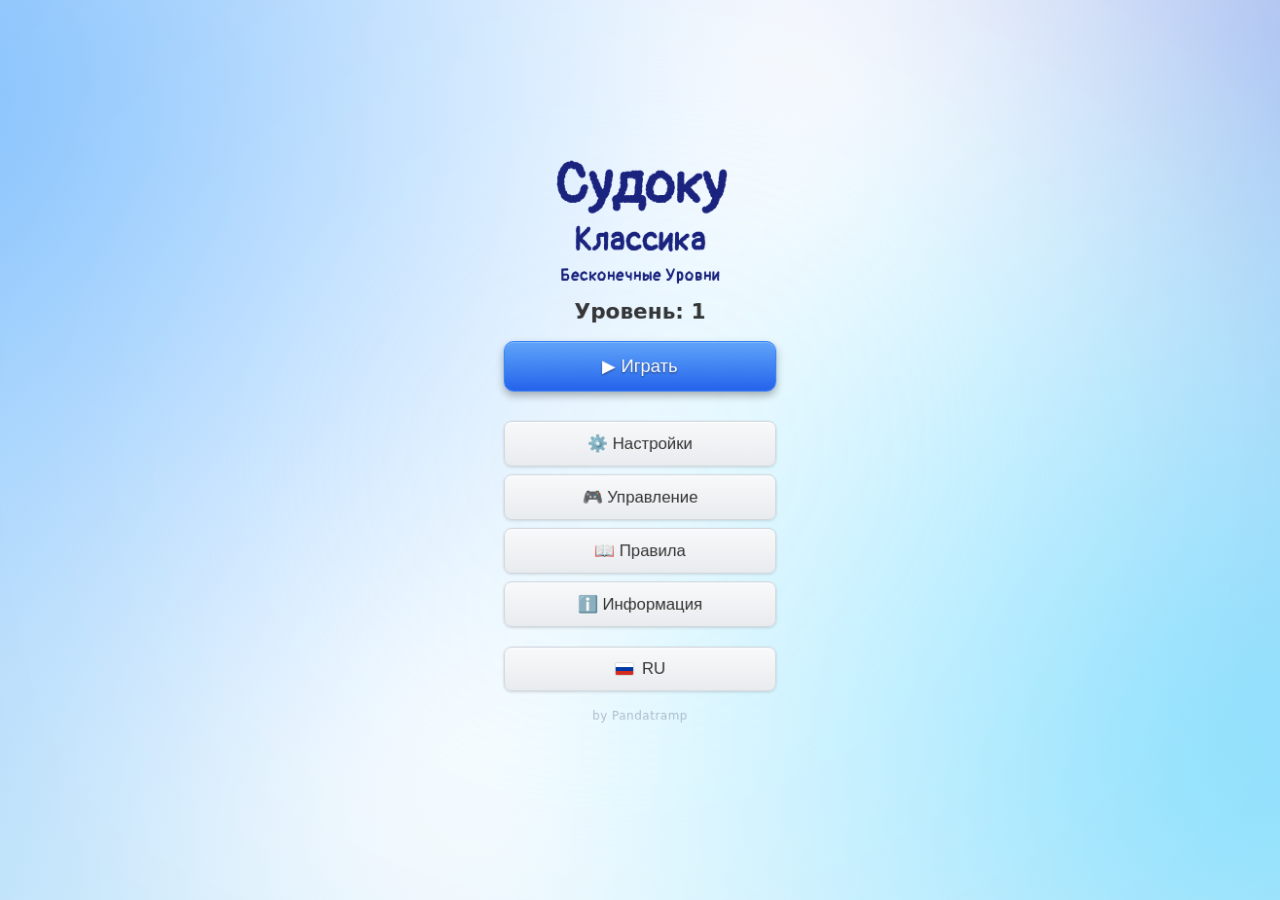
==== commit d38f3181: "Фикс всего вроде" ====
--- a/index.html
+++ b/index.html
@@ -22,36 +22,6 @@
     <link href="https://fonts.googleapis.com/css2?family=Pangolin&display=swap" rel="stylesheet">
 </head>
 <body>
-    <script>
-  // Простая проверка при загрузке
-  setTimeout(function() {
-    const hasWebApp = window.Telegram && window.Telegram.WebApp;
-    const userId = hasWebApp ? window.Telegram.WebApp.initDataUnsafe?.user?.id : null;
-    
-    // Показываем статус вверху экрана
-    const status = document.createElement('div');
-    status.style.cssText = `
-      position: fixed;
-      top: 0;
-      left: 0;
-      right: 0;
-      background: ${userId ? '#00cc44' : '#ff4444'};
-      color: white;
-      padding: 10px;
-      text-align: center;
-      z-index: 999999;
-      font-weight: bold;
-      font-size: 16px;
-    `;
-    status.textContent = userId 
-      ? `✅ Telegram WebApp работает! ID: ${userId}` 
-      : '❌ Ошибка: Telegram WebApp не найден. Откройте через бота!';
-    document.body.appendChild(status);
-    
-    // Через 5 секунд убираем
-    setTimeout(() => { status.style.display = 'none'; }, 5000);
-  }, 1000);
-</script>
     <div id="app">
         <div id="menu" class="screen hidden">
             <h1 data-i18n="menuTitle">Судоку</h1>
@@ -219,5 +189,9 @@
     <script src="js/sudoku.js"></script>
     <script src="js/tg-sdk.js"></script>
     <script src="js/game.js"></script>
+</script>
+</body>
+</body>
+</body>
 </body>
 </html>
